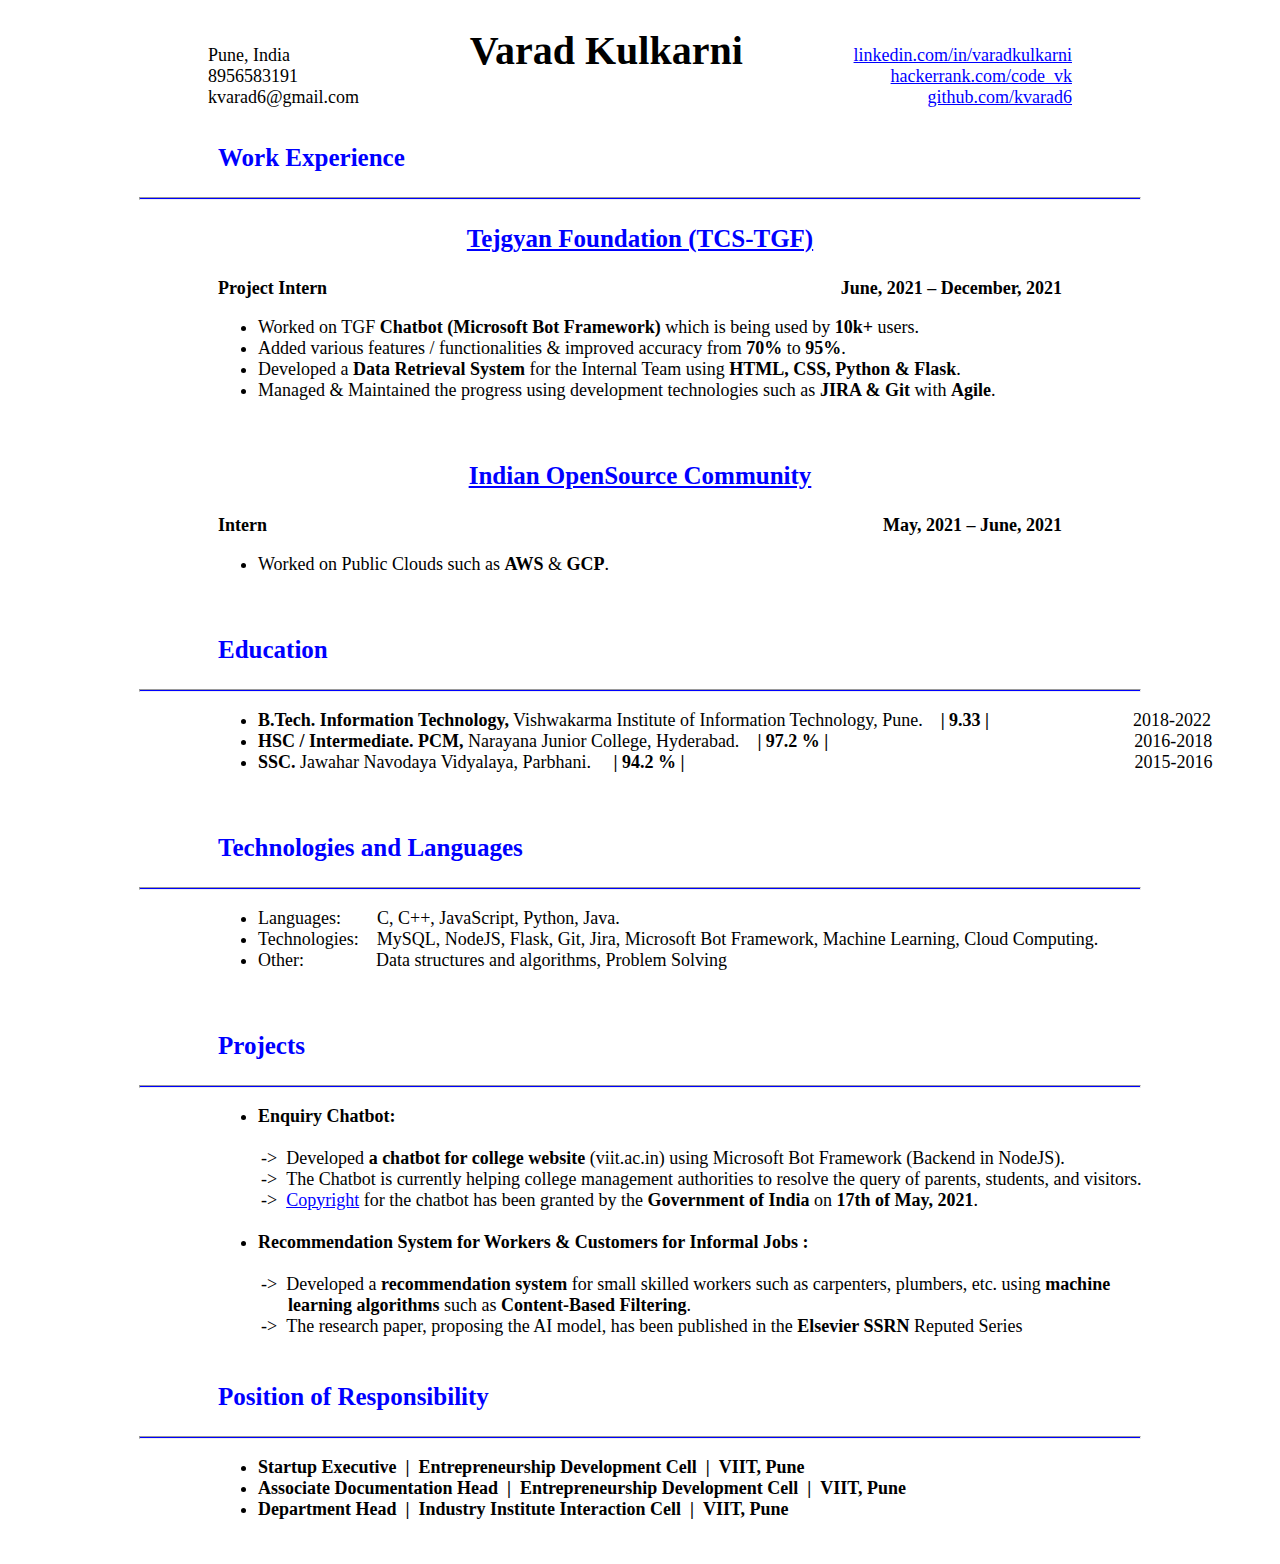
==== resume/index.html @ 83463300 "Uploaded Resume Folder" ====
<!DOCTYPE html>
<html lang="en">
<head>
    <meta charset="UTF-8">
    <meta http-equiv="X-UA-Compatible" content="IE=edge">
    <meta name="viewport" content="width=device-width, initial-scale=1.0">
    <link rel="stylesheet" type="text/css" href="Resume.css">

    <title>Varad_Kulkarni_Resume</title>
</head>
<body>
    <ul style="list-style-type:none; float: left; padding-left: 200px;">
        <li>Pune, India</li>
        <li>8956583191</li>
        <li>kvarad6@gmail.com</li>
    </ul>
    <ul style="list-style-type:none; float: right; padding-right: 200px; padding-left: 0px; text-align: right;">
        <li><a href="https://www.linkedin.com/in/varad-kulkarni-2001/">linkedin.com/in/varadkulkarni</a></li>
        <li><a href="https://www.hackerrank.com/code_vk?hr_r=1">hackerrank.com/code_vk</a></li>
        <li><a href="https://github.com/kvarad6">github.com/kvarad6</a></li>
    </ul>
    <h1 style="text-align: center;">Varad Kulkarni</h1>
    <br>
    <h3 style="text-align: left; color: blue; padding-left:210px">Work Experience</h3>
    <hr style="height: 1px; width:1000px; color:blue; background-color: blue;">

    <h3 style="text-align: center; color: blue;"><a href="https://drive.google.com/file/d/1I-VU9lKiGOqp8lLTMq4isJM8WURpP5OA/view">Tejgyan Foundation (TCS-TGF)</a></h3>
    <div class="div1"><strong>Project Intern</strong></div>
    <div class="div2"><strong>June, 2021 – December, 2021</strong></div>
    <div class="div4">
    </div>
    <ul>
        <li>Worked on TGF <strong>Chatbot (Microsoft Bot Framework)</strong> which is being used by <strong>10k+</strong> users.</li>
        <li>Added various features / functionalities & improved accuracy from <strong>70%</strong> to <strong>95%</strong>.</li>
        <li>Developed a <strong>Data Retrieval System</strong> for the Internal Team using <strong>HTML, CSS, Python & Flask</strong>.</li>
        <li>Managed & Maintained the progress using development technologies such as <strong>JIRA & Git</strong> with <strong>Agile</strong>.</li>
    </ul>

    <br>
    <h3 style="text-align: center; color: blue;"><a href="https://drive.google.com/file/d/1tfUL0qX5qrw6asoy6hCWi7sBVSdb81Kq/view">Indian OpenSource Community</a></h3>
    <div class="div1"><strong>Intern</strong></div>
    <div class="div2"><strong>May, 2021 – June, 2021</strong></div>
    <div class="div4">
    </div>
    <ul>
        <li>Worked on Public Clouds such as <strong>AWS</strong> & <strong>GCP</strong>.</li>
    </ul>
    <br>

    <h3 style="text-align: left; color: blue; padding-left:210px">Education</h3>
    <hr style="height: 1px; width: 1000px; color:blue; background-color: blue;">
    <ul>
        <li><strong>B.Tech. Information Technology,</strong> Vishwakarma Institute of Information Technology, Pune.&nbsp;&nbsp;&nbsp;&nbsp;<strong>| 9.33 |</strong>&emsp;&emsp;&emsp;&emsp;&emsp;&emsp;&emsp;&emsp;2018-2022</li>
        <li><strong>HSC / Intermediate. PCM,</strong> Narayana Junior College, Hyderabad.&nbsp;&nbsp;&nbsp;&nbsp;<strong>| 97.2 % |</strong>&emsp;&emsp;&emsp;&emsp;&emsp;&emsp;&emsp;&emsp;&emsp;&emsp;&emsp;&emsp;&emsp;&emsp;&emsp;&emsp;&emsp;2016-2018</li>
        <li><strong>SSC.</strong> Jawahar Navodaya Vidyalaya, Parbhani.&nbsp;&nbsp;&nbsp;&nbsp;<strong>&nbsp;| 94.2 % |</strong>&emsp;&emsp;&emsp;&emsp;&emsp;&emsp;&emsp;&emsp;&emsp;&emsp;&emsp;&emsp;&emsp;&emsp;&emsp;&emsp;&emsp;&emsp;&emsp;&emsp;&emsp;&emsp;&emsp;&emsp;&emsp;2015-2016</li>
    </ul>
    <br>

    <h3 style="text-align: left; color: blue; padding-left:210px">Technologies and Languages</h3>
    <hr style="height: 1px; width: 1000px; color:blue; background-color: blue;">
    <ul>
        <li>Languages:&nbsp;&nbsp;&nbsp;&nbsp;&nbsp;&nbsp;&nbsp;&nbsp;C, C++, JavaScript, Python, Java.</li>
        <li>Technologies:&nbsp;&nbsp;&nbsp;&nbsp;MySQL, NodeJS, Flask, Git, Jira, Microsoft Bot Framework, Machine Learning, Cloud Computing.</li>
        <li>Other:&nbsp;&nbsp;&nbsp;&nbsp;&nbsp;&nbsp;&nbsp;&nbsp;&nbsp;&nbsp;&nbsp;&nbsp;&nbsp;&nbsp;&nbsp;&nbsp;Data structures and algorithms, Problem Solving</li>
    </ul>
    <br>


    <h3 style="text-align: left; color: blue; padding-left:210px">Projects</h3>
    <hr style="height: 1px; width: 1000px; color:blue; background-color: blue;">

    <ul>
        <li><strong>Enquiry Chatbot:</strong></li>
        <ul style="list-style-type:none; padding-left: 3px;">
            <br>
            <li>->&nbsp;&nbsp;Developed <strong>a chatbot for college website</strong> (viit.ac.in) using Microsoft Bot Framework (Backend in NodeJS).</li>
            <li>->&nbsp;&nbsp;The Chatbot is currently helping college management authorities to resolve the query of parents, students, and
                visitors.</li>
            <li>->&nbsp;&nbsp;<a href="https://drive.google.com/file/d/1gsrzW73SJIHX9vQCh4T5qErA7imSp1-x/view">Copyright</a> for the chatbot has been granted by the <strong>Government of India</strong> on <strong>17th of May, 2021</strong>.</li>
        </ul>
        <br>
        <li><strong>Recommendation System for Workers & Customers for Informal Jobs :</strong></li>
        <ul style="list-style-type:none; padding-left: 3px;">
            <br>
            <li>->&nbsp;&nbsp;Developed a <strong>recommendation system</strong> for small skilled workers such as carpenters, plumbers, etc. using <strong>machine<br>&nbsp;&nbsp;&nbsp;&nbsp;&nbsp;&nbsp;learning algorithms</strong> such as <strong>Content-Based Filtering</strong>.</li>
            <li>->&nbsp;&nbsp;The <a herf="https://papers.ssrn.com/sol3/papers.cfm?abstract_id=3833762">research paper</a>, proposing the AI model, has been published in the <strong>Elsevier SSRN</strong> Reputed Series</li>
        </ul>
        <br>
    </ul>
    
    <h3 style="text-align: left; color: blue; padding-left:210px">Position of Responsibility</h3>
    <hr style="height: 1px; width: 1000px; color:blue; background-color: blue;">
    <ul>
        <li><strong>Startup Executive&nbsp;&nbsp;|&nbsp;&nbsp;Entrepreneurship Development Cell&nbsp;&nbsp;|&nbsp;&nbsp;VIIT, Pune</strong></li>
        <li><strong>Associate Documentation Head&nbsp;&nbsp;|&nbsp;&nbsp;Entrepreneurship Development Cell&nbsp;&nbsp;|&nbsp;&nbsp;VIIT, Pune</strong></li>
        <li><strong>Department Head&nbsp;&nbsp;|&nbsp;&nbsp;Industry Institute Interaction Cell&nbsp;&nbsp;|&nbsp;&nbsp;VIIT, Pune</strong></li>
    </ul>
    <br>
</body>
</html>
---- resume/Resume.css ----
h1 {
    font-size: 40px;
  }
  
  h3 {
    font-size: 25px;
  }

  a:link {
    color: blue;
    background-color: transparent;
    text-decoration: underline;
  }
  
  a:visited {
    color: blue;
    background-color: transparent;
    text-decoration: underline;
  }
  
  a:hover {
    color: red;
    background-color: transparent;
    text-decoration: underline;
  }
  
  a:active {
    color: yellow;
    background-color: transparent;
    text-decoration: underline;
  }
  
  
.div1{
      float: left;
      padding-left: 210px;
      font-size: 18px;
  }

.div2{
    float: right;
    padding-right: 210px;
    font-size: 18px;
}

.div4{
    clear: left;
}

ul {
    display: table;
    padding-left: 250px;
    font-size: 18px;
    }
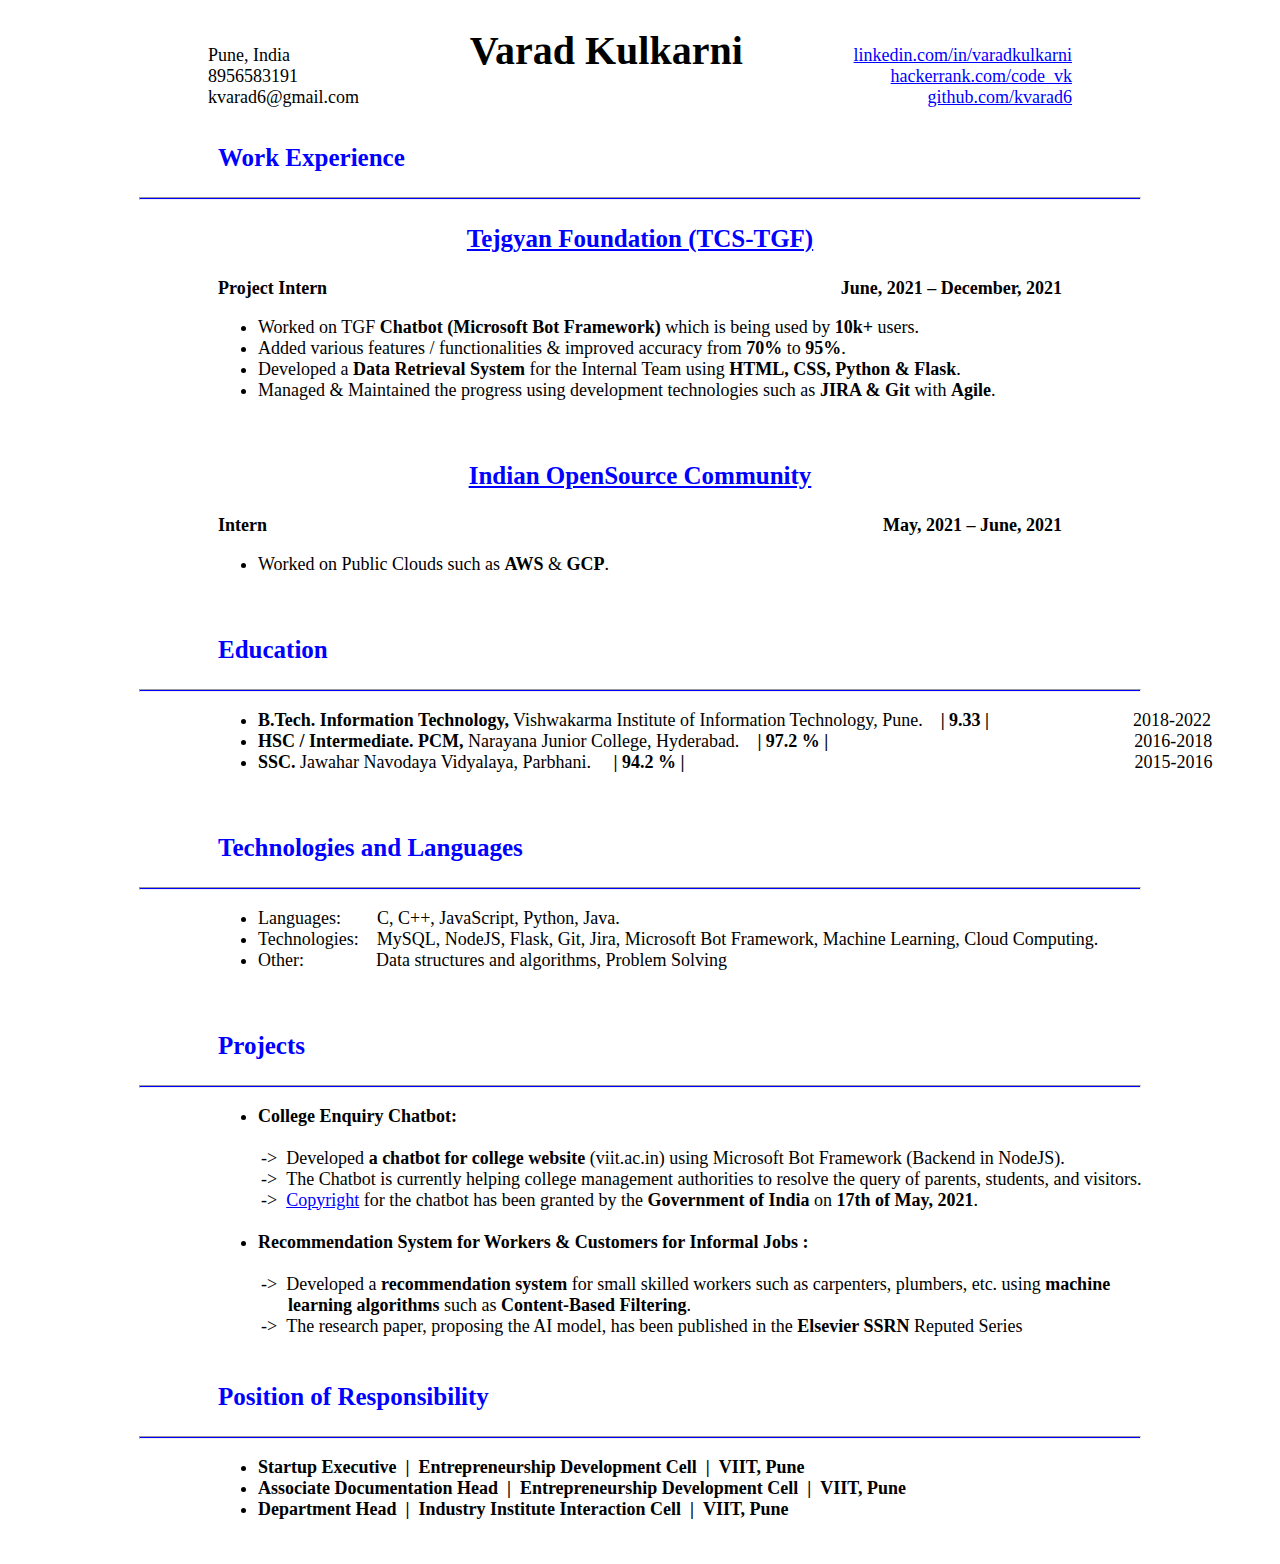
==== commit 05f093eb: "Updated index.html" ====
--- a/resume/index.html
+++ b/resume/index.html
@@ -70,7 +70,7 @@
     <hr style="height: 1px; width: 1000px; color:blue; background-color: blue;">
 
     <ul>
-        <li><strong>Enquiry Chatbot:</strong></li>
+        <li><strong>College Enquiry Chatbot:</strong></li>
         <ul style="list-style-type:none; padding-left: 3px;">
             <br>
             <li>->&nbsp;&nbsp;Developed <strong>a chatbot for college website</strong> (viit.ac.in) using Microsoft Bot Framework (Backend in NodeJS).</li>
@@ -97,4 +97,4 @@
     </ul>
     <br>
 </body>
-</html>+</html>
